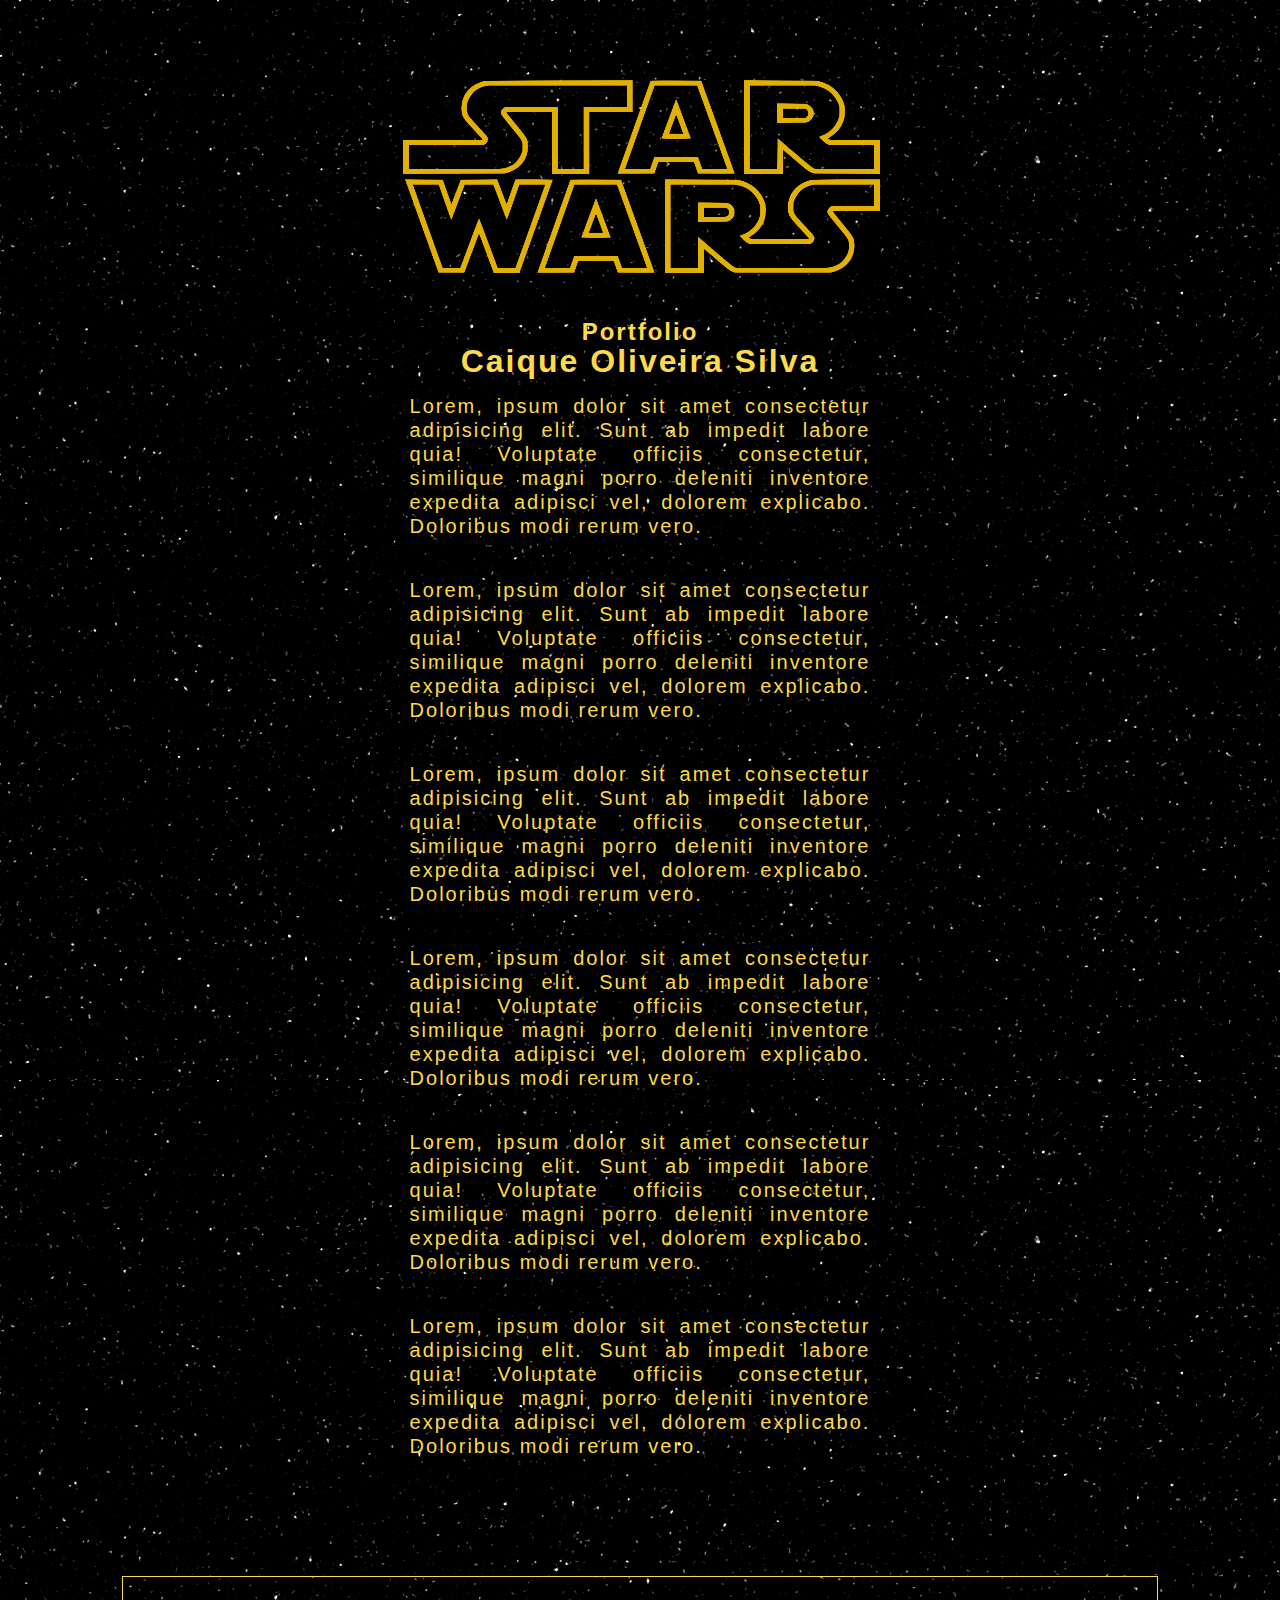
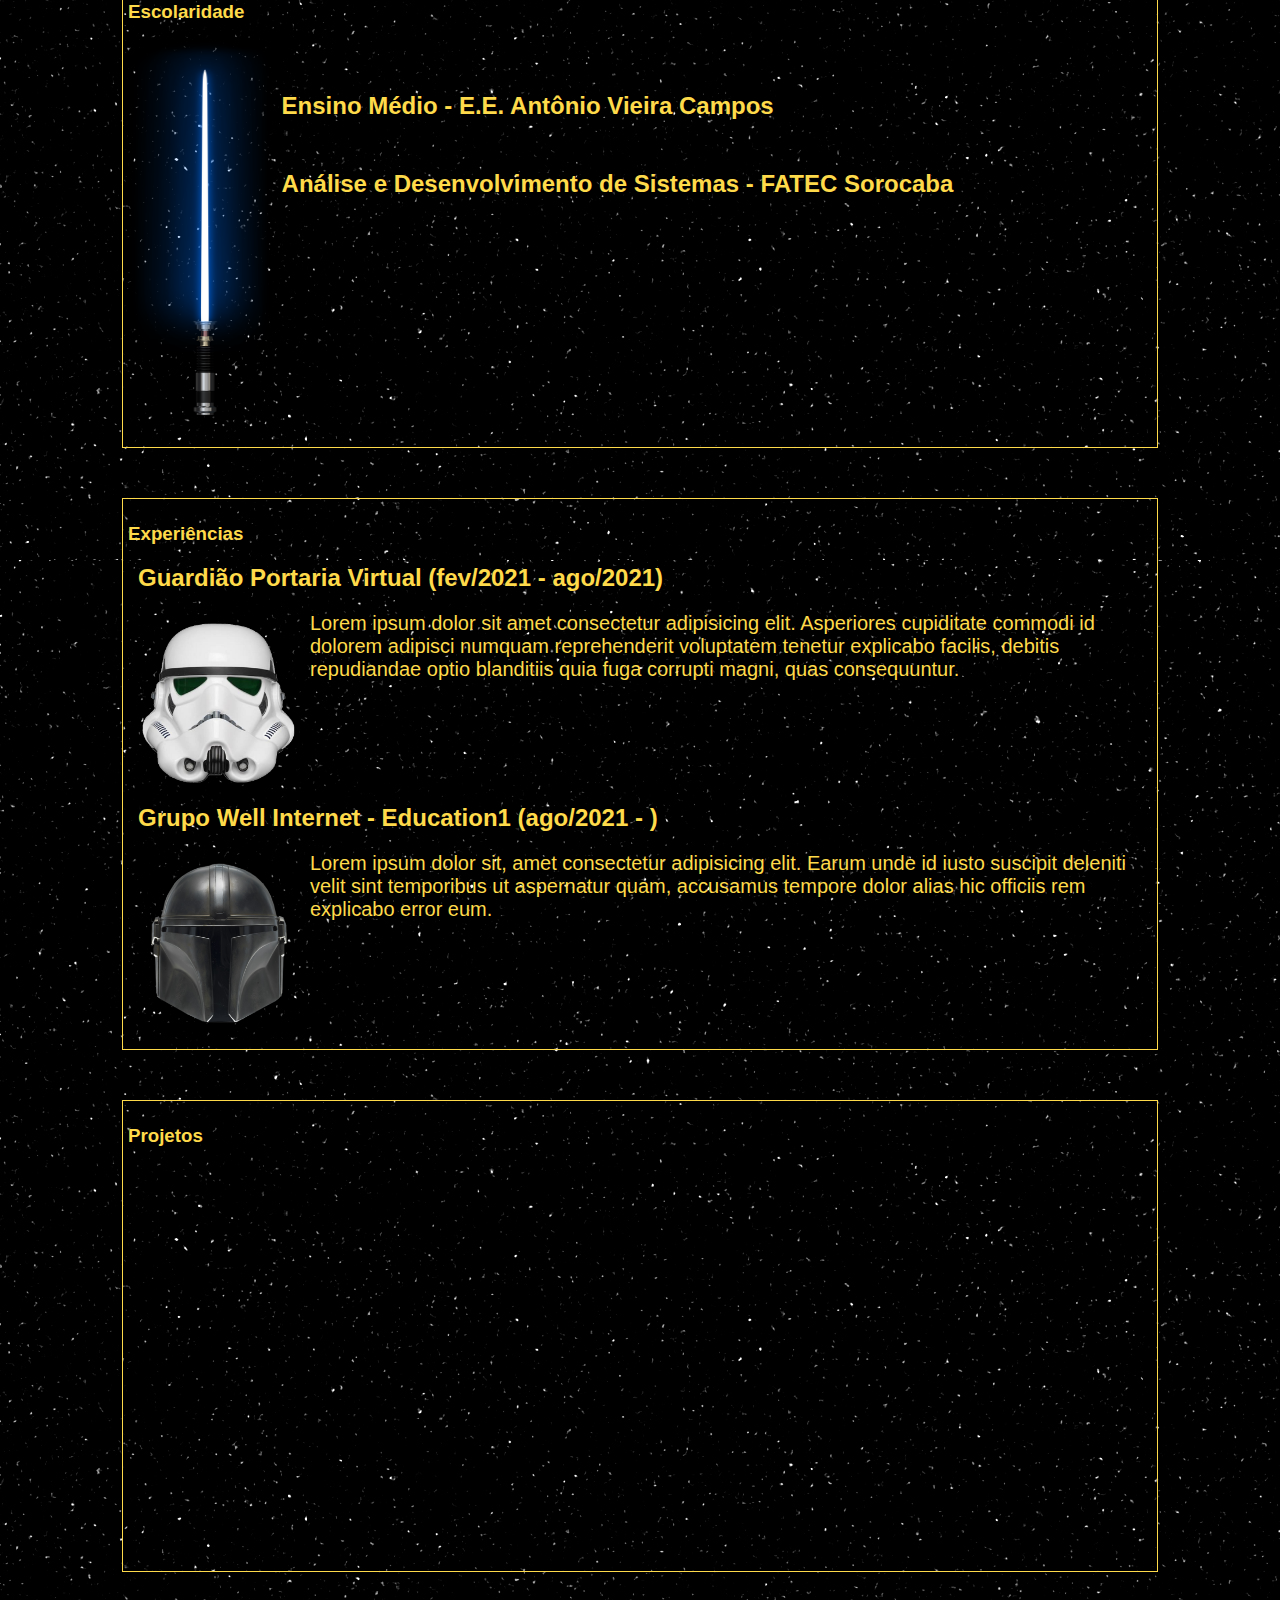
==== Portfolio/portfolio/index.html @ c722ddae "Add files via upload" ====
﻿<!DOCTYPE html>
<html lang="pt-BR">

<head>
    <meta charset="UTF-8">
    <meta name="viewport" content="width=device-width, initial-scale=1.0">
    <title>Portifolio - Caique Oliveira</title>
    <link rel="stylesheet" href="style.css">
    <script src="script.js" defer></script>
</head>

<body>

    <div class="container">
        <div class="inicio">
            <div class="logo">
                <img src="../img/Logo-StarWars.png" alt="Logo Star Wars">
            </div>

            <div class="texto">
                <div class="titulo">
                    <h2>Portfolio</h2>
                    <h1>Caique Oliveira Silva</h1>
                </div>
                <div class="sobre">
                    <p>Lorem, ipsum dolor sit amet consectetur adipisicing elit. Sunt ab impedit labore quia! Voluptate
                        officiis consectetur, similique magni porro deleniti inventore expedita adipisci vel, dolorem
                        explicabo. Doloribus modi rerum vero.</p>
                    <p>Lorem, ipsum dolor sit amet consectetur adipisicing elit. Sunt ab impedit labore quia! Voluptate
                        officiis consectetur, similique magni porro deleniti inventore expedita adipisci vel, dolorem
                        explicabo. Doloribus modi rerum vero.</p>
                    <p>Lorem, ipsum dolor sit amet consectetur adipisicing elit. Sunt ab impedit labore quia! Voluptate
                        officiis consectetur, similique magni porro deleniti inventore expedita adipisci vel, dolorem
                        explicabo. Doloribus modi rerum vero.</p>
                    <p>Lorem, ipsum dolor sit amet consectetur adipisicing elit. Sunt ab impedit labore quia! Voluptate
                        officiis consectetur, similique magni porro deleniti inventore expedita adipisci vel, dolorem
                        explicabo. Doloribus modi rerum vero.</p>
                    <p>Lorem, ipsum dolor sit amet consectetur adipisicing elit. Sunt ab impedit labore quia! Voluptate
                        officiis consectetur, similique magni porro deleniti inventore expedita adipisci vel, dolorem
                        explicabo. Doloribus modi rerum vero.</p>
                    <p>Lorem, ipsum dolor sit amet consectetur adipisicing elit. Sunt ab impedit labore quia! Voluptate
                        officiis consectetur, similique magni porro deleniti inventore expedita adipisci vel, dolorem
                        explicabo. Doloribus modi rerum vero.</p>
                </div>
            </div>

        </div>

        <div class="imagem fade">
            <img class="starDestroyer" src="../img/Star_Destroyer.png" alt="Star_Destroyer" height="100%" width="100%">
        </div>


        <section>
            <div class="sessao" id="escolaridade">
                <h3>Escolaridade</h3>
                <div class="escola">
                    <div>
                        <img src="../img/SabreDeLuz.png" alt="Sabre de Luz">
                    </div>
                    <div>
                        <ul>
                            <li>
                                <h2>Ensino Médio - E.E. Antônio Vieira Campos</h2>
                            </li>

                            <li>
                                <h2>Análise e Desenvolvimento de Sistemas - FATEC Sorocaba</h2>
                            </li>
                        </ul>
                    </div>
                </div>

            </div>

            <div class="sessao">
                <h3>Experiências</h3>
                <article>
                    <h2>Guardião Portaria Virtual (fev/2021 - ago/2021)</h2>
                    <img src='../img/stormtrooper.png' alt="Capacete stormtrooper">
                    <p>
                        Lorem ipsum dolor sit amet consectetur adipisicing elit. Asperiores cupiditate commodi id
                        dolorem adipisci numquam reprehenderit voluptatem tenetur explicabo facilis, debitis repudiandae
                        optio blanditiis quia fuga corrupti magni, quas consequuntur.
                    </p>
                    <div class="clear"></div>
                </article>

                <article>
                    <h2>Grupo Well Internet - Education1 (ago/2021 - )</h2>
                    <img src='../img/mandalorian.png' alt="Capacete mandaloriano">
                    <p>
                        Lorem ipsum dolor sit, amet consectetur adipisicing elit. Earum unde id iusto suscipit deleniti
                        velit sint temporibus ut aspernatur quam, accusamus tempore dolor alias hic officiis rem
                        explicabo error eum.
                    </p>
                    <div class="clear"></div>
                </article>
            </div>

	    <div class="sessao">
                <h3>Projetos</h3>
                <div class="projeto">
                    <div>
                        <img src='../img/tatooine.png' alt="Tatooine" onclick="abrirLp2()">
                    </div>

		    <div>
                        <img src='../img/alderaan.png' alt="alderaan" onclick="abrirPweb()">
                    </div>
                </div>
            </div>
        </section>
    </div>




</body>

</html>
---- Portfolio/portfolio/style.css ----
body{
    padding: 0;
    margin: 0;
    background-color: black;
    background-image: url("../img/stars.jpg");
    font-family: 'Pathway Gothic One', sans-serif;
    color: #feda4a;
}

.container{
    display: flex;
    justify-content: center;
    align-content: center;
    flex-direction: column;
    width: 100%;
}

.logo{
    margin-top: 50px;
    display: flex;
    justify-content: center;
}

.logo img{
    height: 250px;
    width: 500px;
}

.texto{
    letter-spacing: 2px;
    line-height: 150%;
}

.titulo h2{
    margin-bottom: 0;
}

.titulo h1{
    margin-top: 5px;
}

.titulo{
    text-align: center;
}

.sobre{
    text-align: justify;
    margin: 0 32% 0 32%;
    font-size: 20px;
}

.sobre p{
    margin-bottom: 40px;
}

.fade{
    position: relative;
    transform: translateY(150px);
    opacity: 0;
    transition: 1s all ease;
    margin-bottom: 60px;
}

.fade.ativar{
    transform: translateY(0);
    opacity: 1;
}

.escola div:first-child img{
    height: 100%;
    width: 100%;
}

#escolaridade .escola{
    display: flex;
    height: 400px;
    width: 100%;
}

.escola div:first-child{
    width: 15%;
    margin: 0 0;
}

.escola ul{
    margin: 0;
    list-style-type: none;
    padding: 0;
}

.escola li{
    margin: 50px 0 50px 0;
}

.escola div:last-child{
    width: 85%;
}

.escola div{
    height: 100%;
}

.sessao{
    min-height: 200px;
    width: 80vw;
    border: 1px #feda4a solid;
    margin: 0 auto 50px;
    padding: 5px;
}

.clear {
    clear: both;
}

article{
    margin: 0 10px 20px 10px;
}

article p{
    font-size: 20px;
}

article img {
    float: left;
    margin: 10px 10px 0 0;
    padding: 1px;
    width: 160px;
    height: 160px;
}

.projeto{
    display: flex;
    height: 400px;
}

.projeto div{
    height: 100%;
    width: 50%;
    text-align: center;
}

.projeto div img{
    height: 100%;
    opacity: 0;
}

.projeto div img:hover{
    opacity: 1;
    cursor: pointer;
}
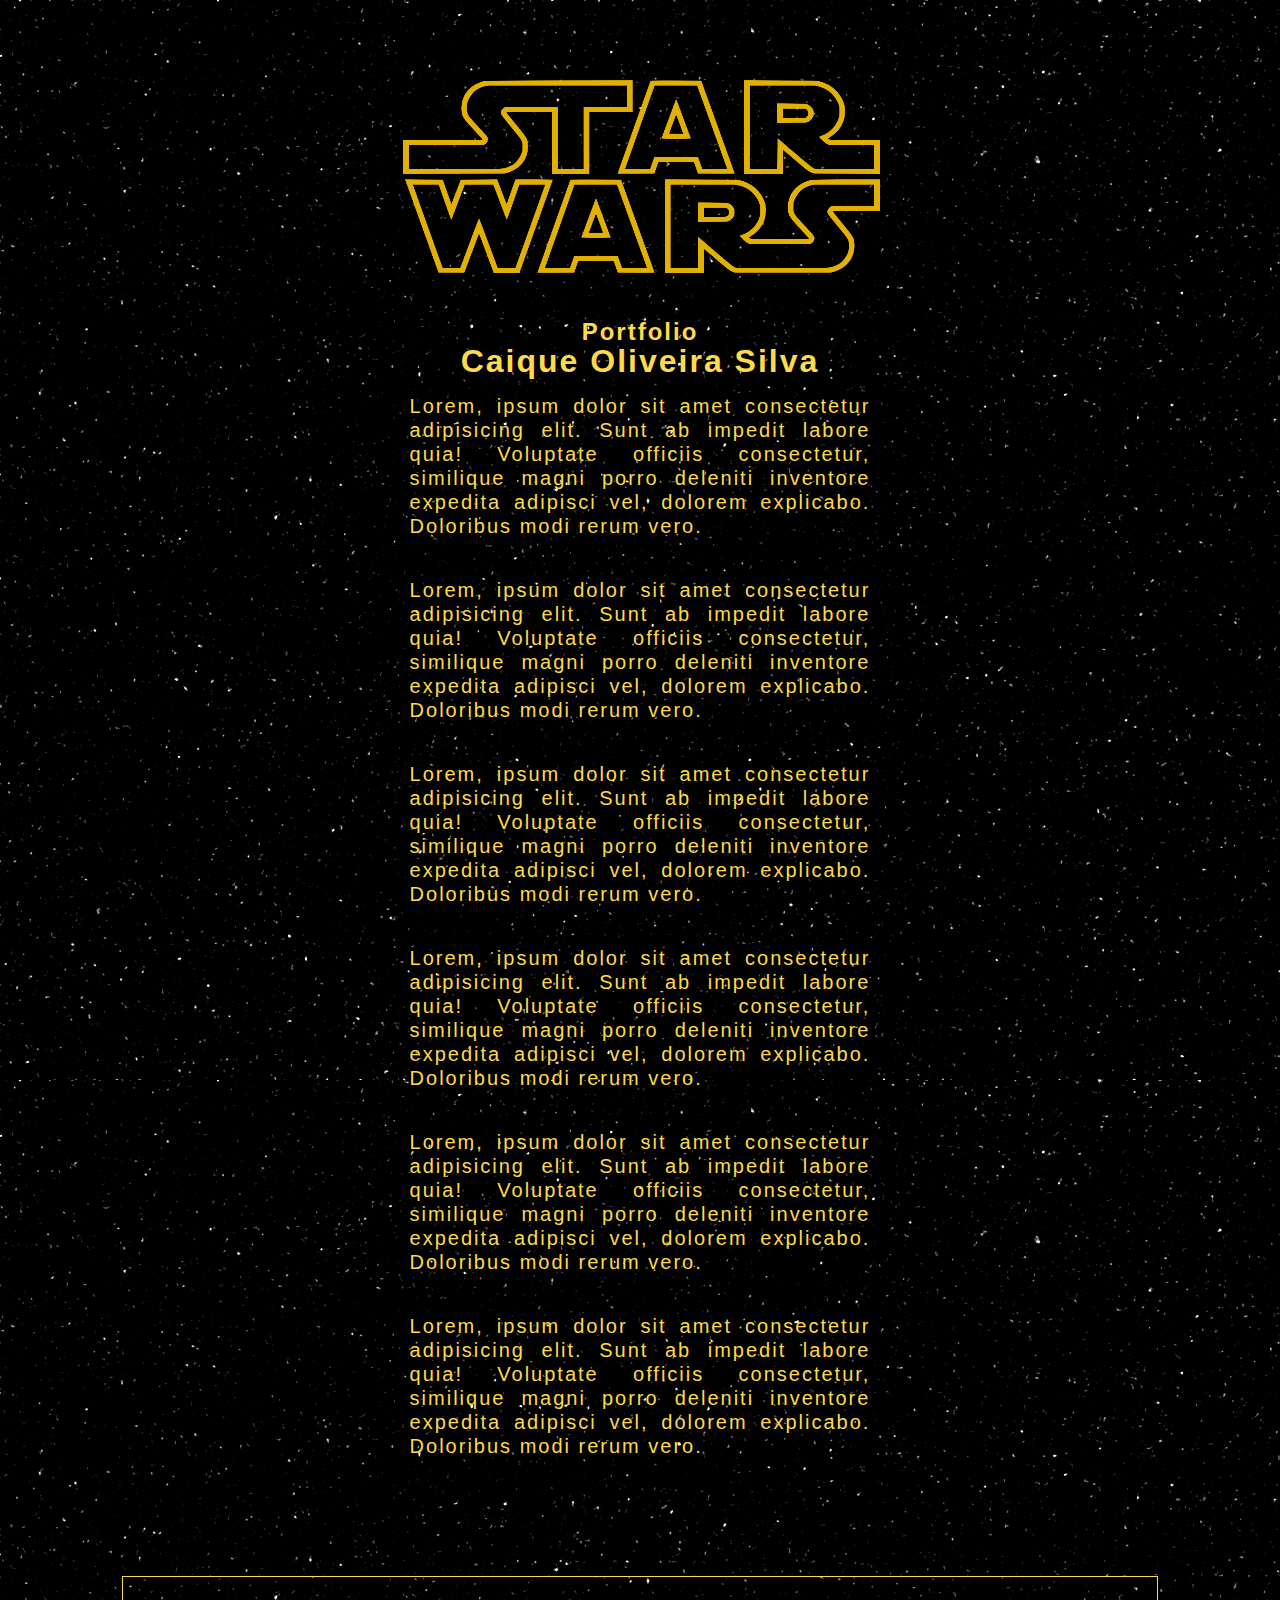
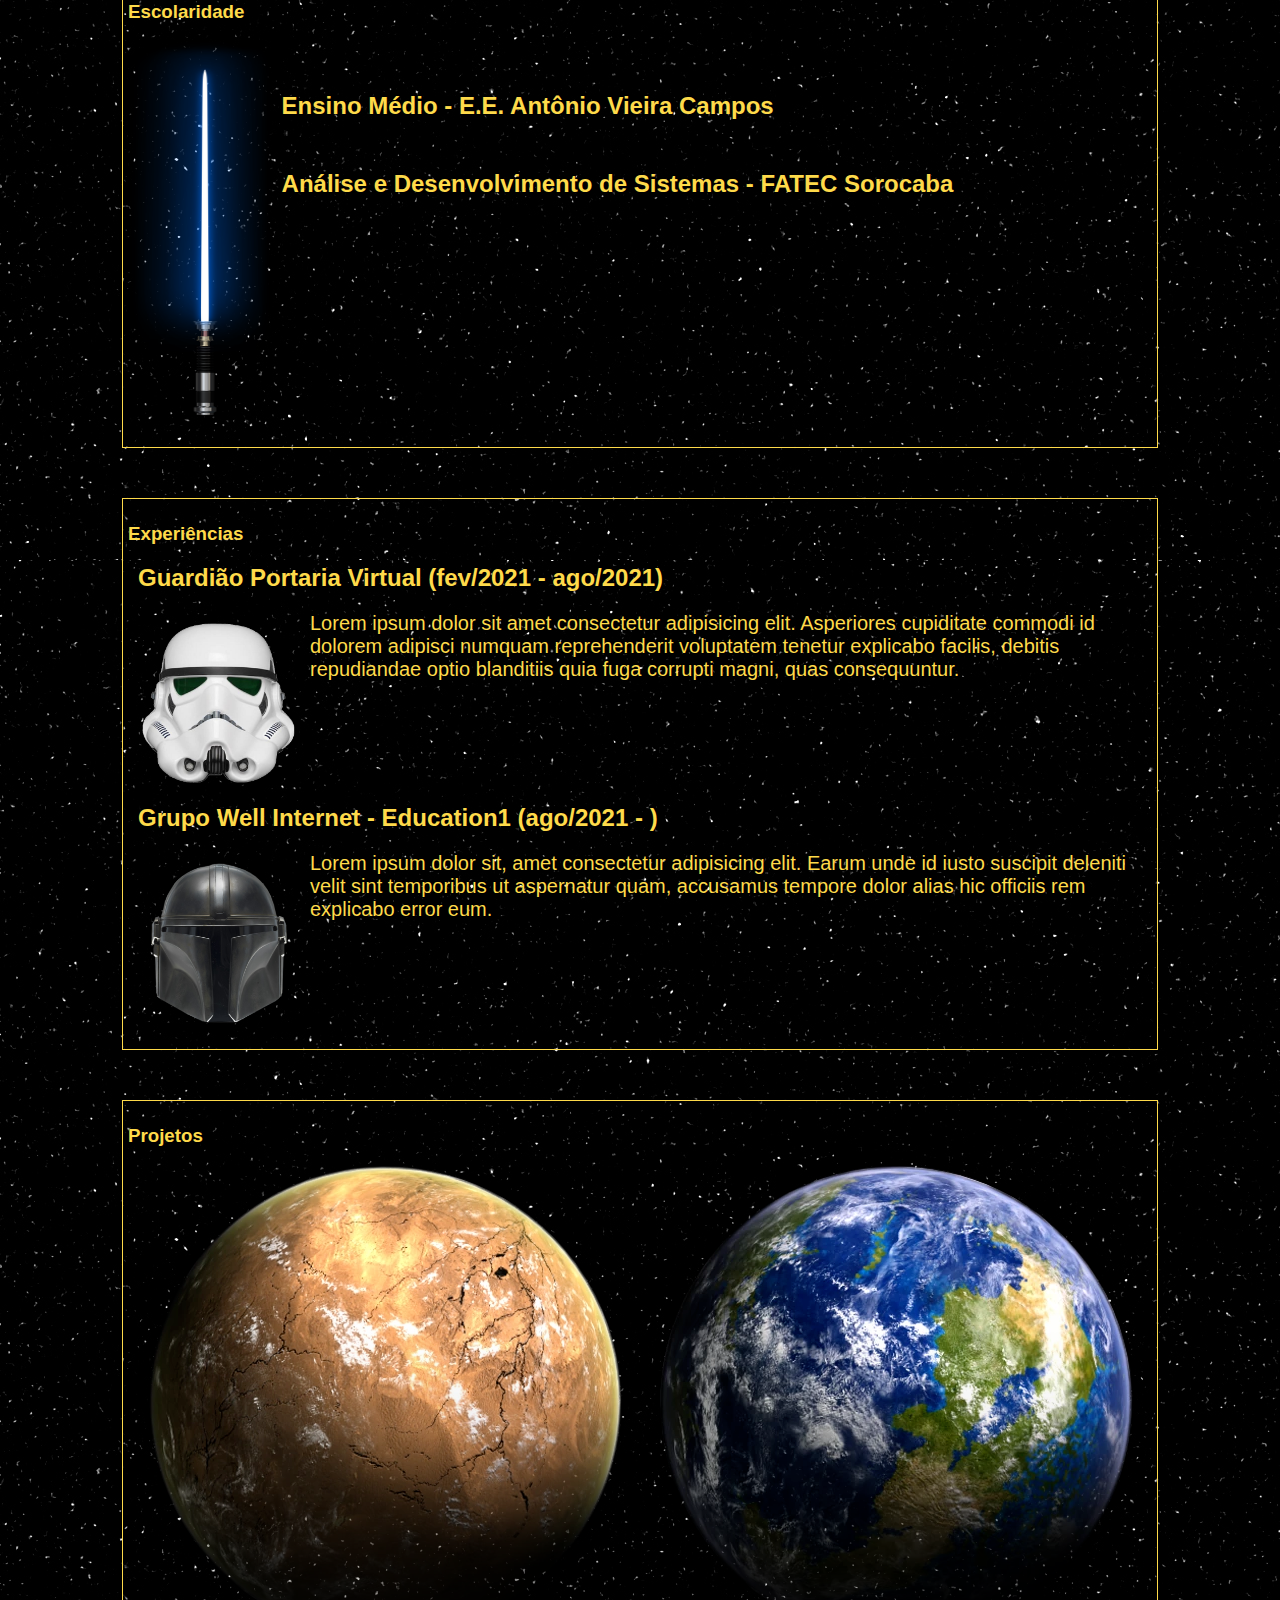
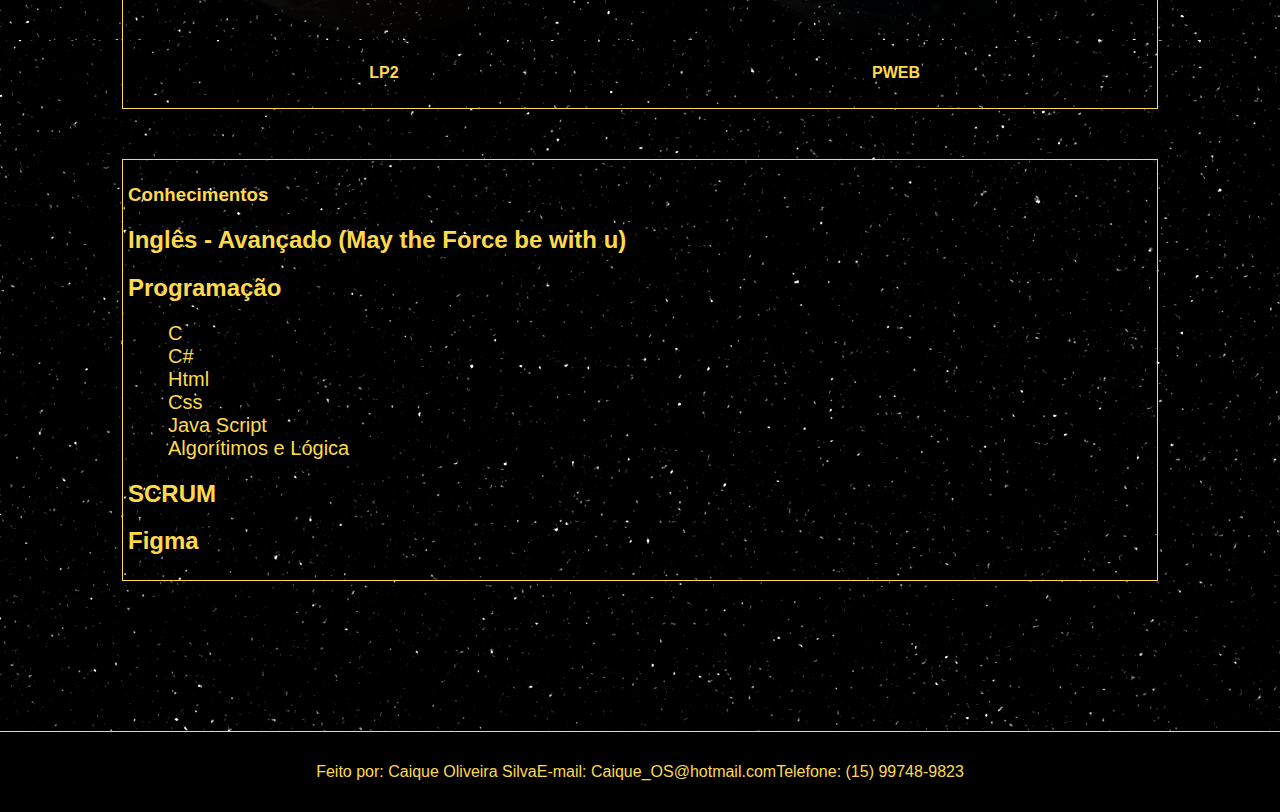
==== commit e8e821b2: "Add files via upload" ====
--- a/Portfolio/portfolio/index.html
+++ b/Portfolio/portfolio/index.html
@@ -70,7 +70,6 @@
                         </ul>
                     </div>
                 </div>
-
             </div>
 
             <div class="sessao">
@@ -98,19 +97,64 @@
                 </article>
             </div>
 
-	    <div class="sessao">
+            <div class="sessao">
                 <h3>Projetos</h3>
                 <div class="projeto">
                     <div>
-                        <img src='../img/tatooine.png' alt="Tatooine" onclick="abrirLp2()">
+                        <a href="https://github.com/CaiqueOS/LP2" target="_blank">
+                            <img src='../img/tatooine.png' alt="Tatooine">
+                            <h4>LP2</h4>
+                        </a>
+
                     </div>
 
-		    <div>
-                        <img src='../img/alderaan.png' alt="alderaan" onclick="abrirPweb()">
+                    <div>
+                        <a href="http://github.com/CaiqueOS/PWEB" target="_blank">
+                            <img src='../img/alderaan.png' alt="alderaan">
+                            <h4>PWEB</h4>
+                        </a>
+                    </div>
+                </div>
+            </div>
+
+            <div class="sessao">
+                <h3>Conhecimentos</h3>
+                <div class="conhecimentos">
+                    <div>
+                        <dl>
+                            <dt>
+                                <h2>Inglês - Avançado (May the Force be with u)</h2>
+                            </dt>
+
+                            <dt>
+                                <h2>Programação</h2>
+                                <dd>C</dd>
+                                <dd>C#</dd>
+                                <dd>Html</dd>
+                                <dd>Css</dd>
+                                <dd>Java Script</dd>
+                                <dd>Algorítimos e Lógica</dd>
+                            </dt>
+
+                            <dt><h2>SCRUM</h2></dt>
+
+                            <dt><h2>Figma</h2></dt>
+                        </ul>
                     </div>
                 </div>
             </div>
         </section>
+
+        <div id="millennium">
+            <img src="../img/millennium_falcon.png" alt="voltar ao topo" height="90px" width="75px">
+        </div>
+
+        <footer>
+            <p>Feito por: Caique Oliveira Silva</p><br>
+            <p>E-mail: Caique_OS@hotmail.com</p><br>
+            <p>Telefone: (15) 99748-9823</p><br>
+        </footer>
+
     </div>
 
 
--- a/Portfolio/portfolio/style.css
+++ b/Portfolio/portfolio/style.css
@@ -130,21 +130,55 @@
 
 .projeto{
     display: flex;
-    height: 400px;
+    flex-wrap: wrap;
+    /* height: 400px; */
 }
 
 .projeto div{
     height: 100%;
-    width: 50%;
+    min-width: 50%;
     text-align: center;
 }
 
 .projeto div img{
-    height: 100%;
-    opacity: 0;
+    height: 85%;
 }
 
 .projeto div img:hover{
-    opacity: 1;
+    transform: rotate(-120deg);
+    transition: 20s;
     cursor: pointer;
+}
+
+.projeto a{
+    text-decoration: none;
+    color: #feda4a;
+}
+
+#millennium {
+    display: flex;
+    justify-content: center;
+    align-items: center;
+    width: 100px;
+    height: 100px;
+    position: fixed;
+    bottom: 50px;
+    right: 20px;
+    cursor: pointer;
+    visibility: hidden;
+}
+
+.conhecimentos dd{
+    font-size: 20px;
+}
+
+footer{
+    display: flex;
+    align-items: center;
+    justify-content: center;
+    width: 100%;
+    height: 80px;
+    margin-top: 100px;
+    background-color: black;
+    border-top: 1px solid #feda4a;
 }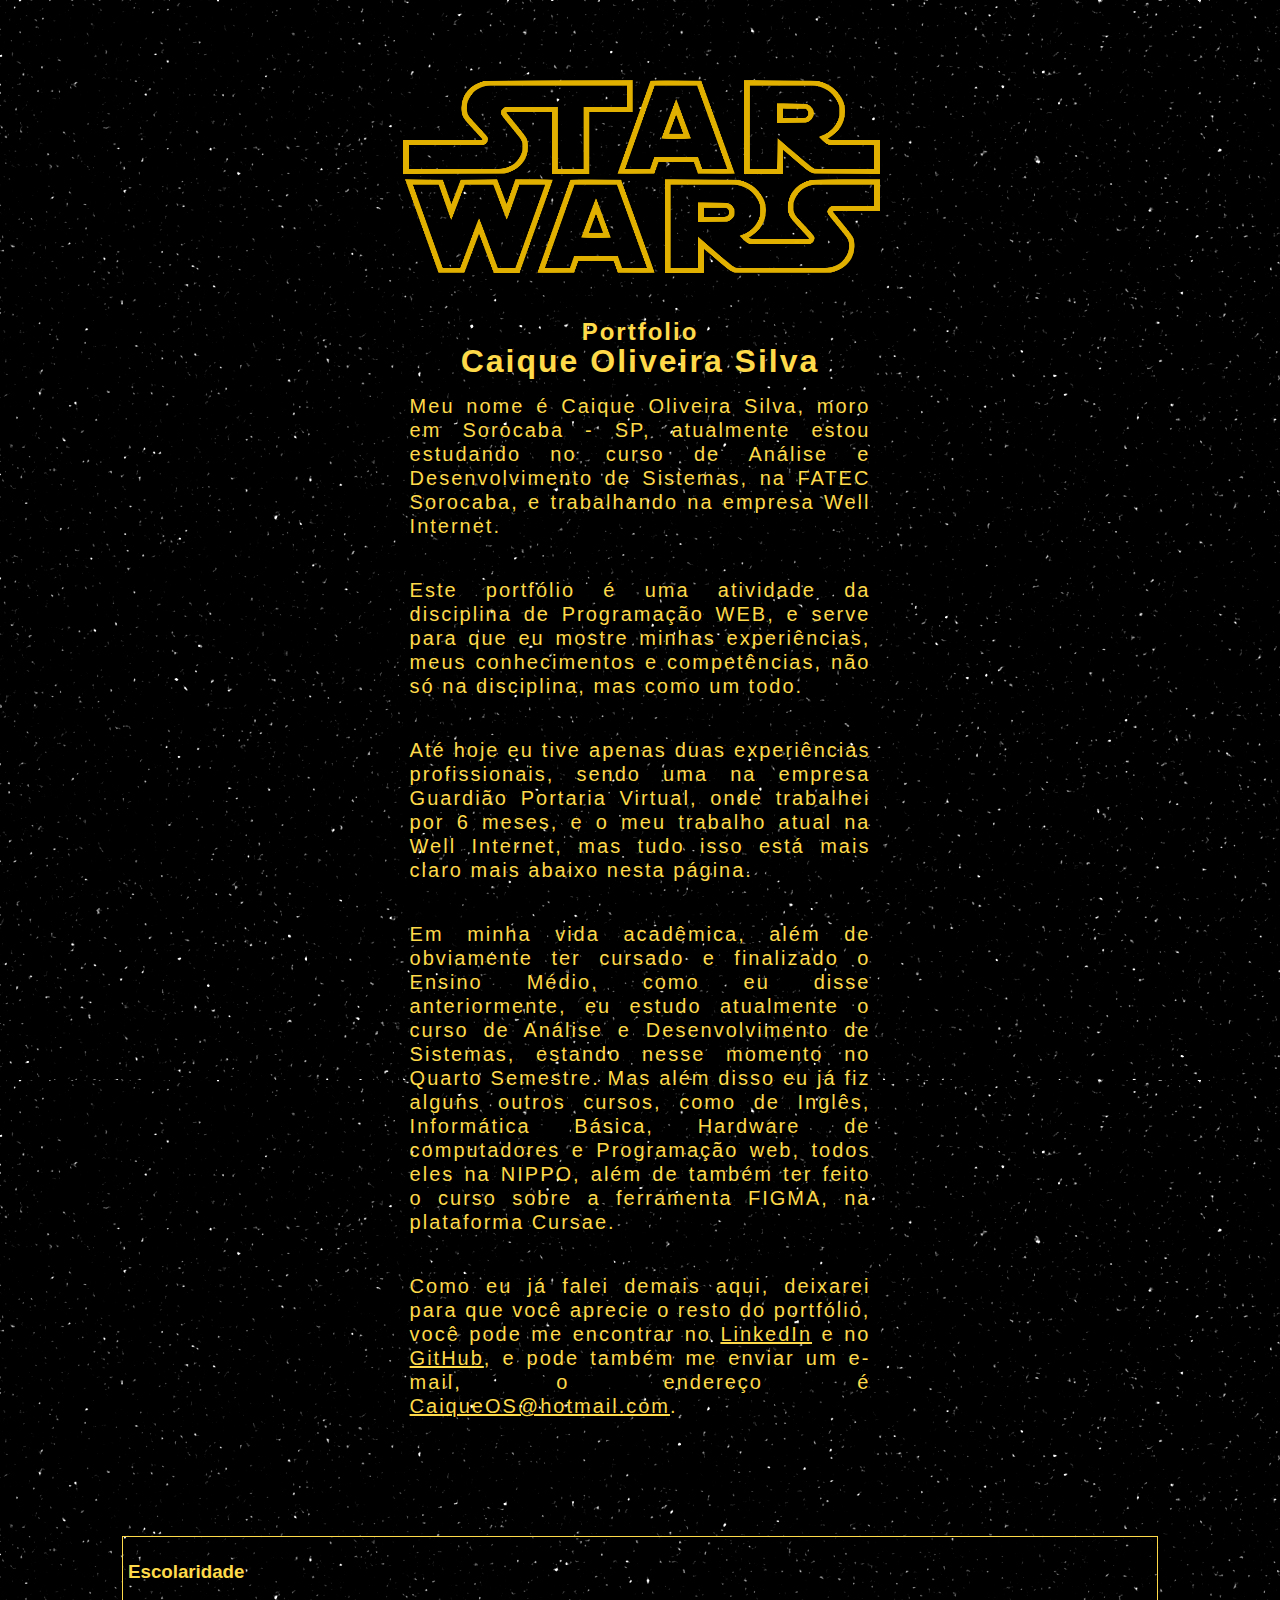
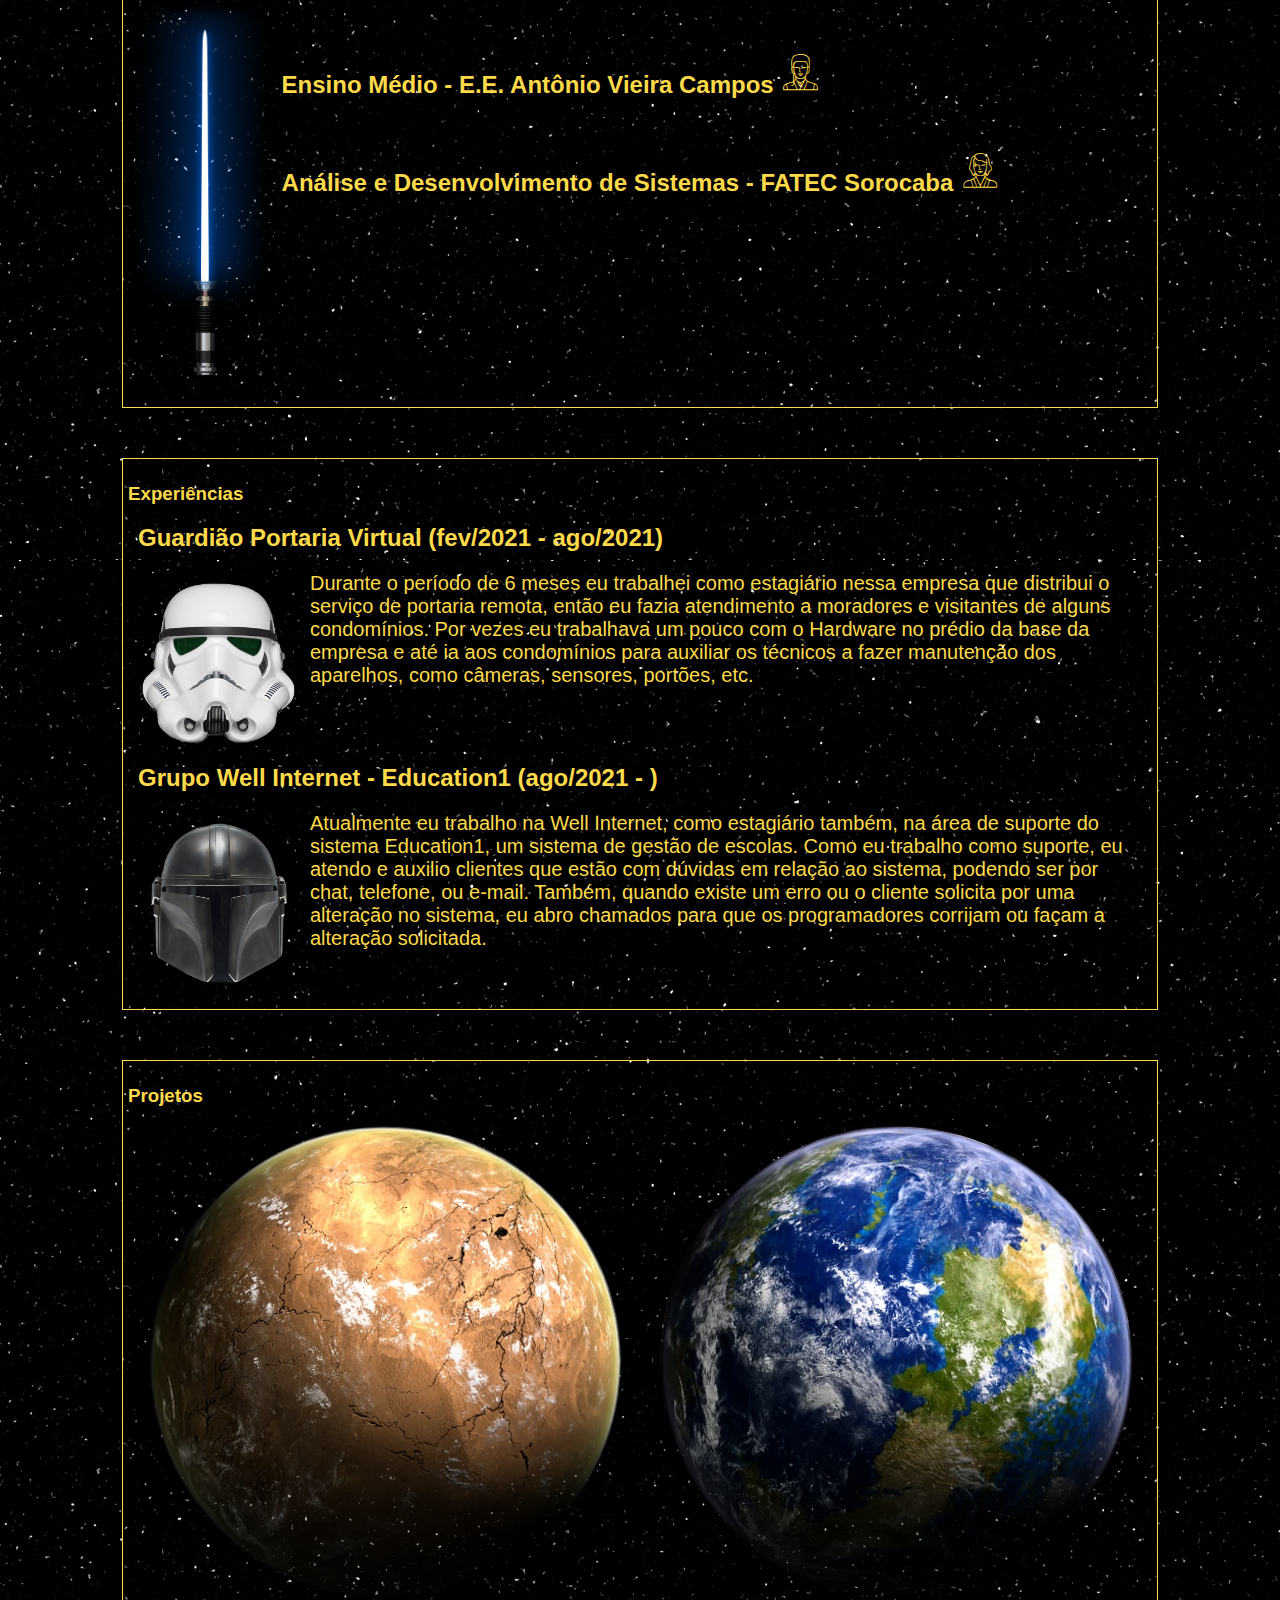
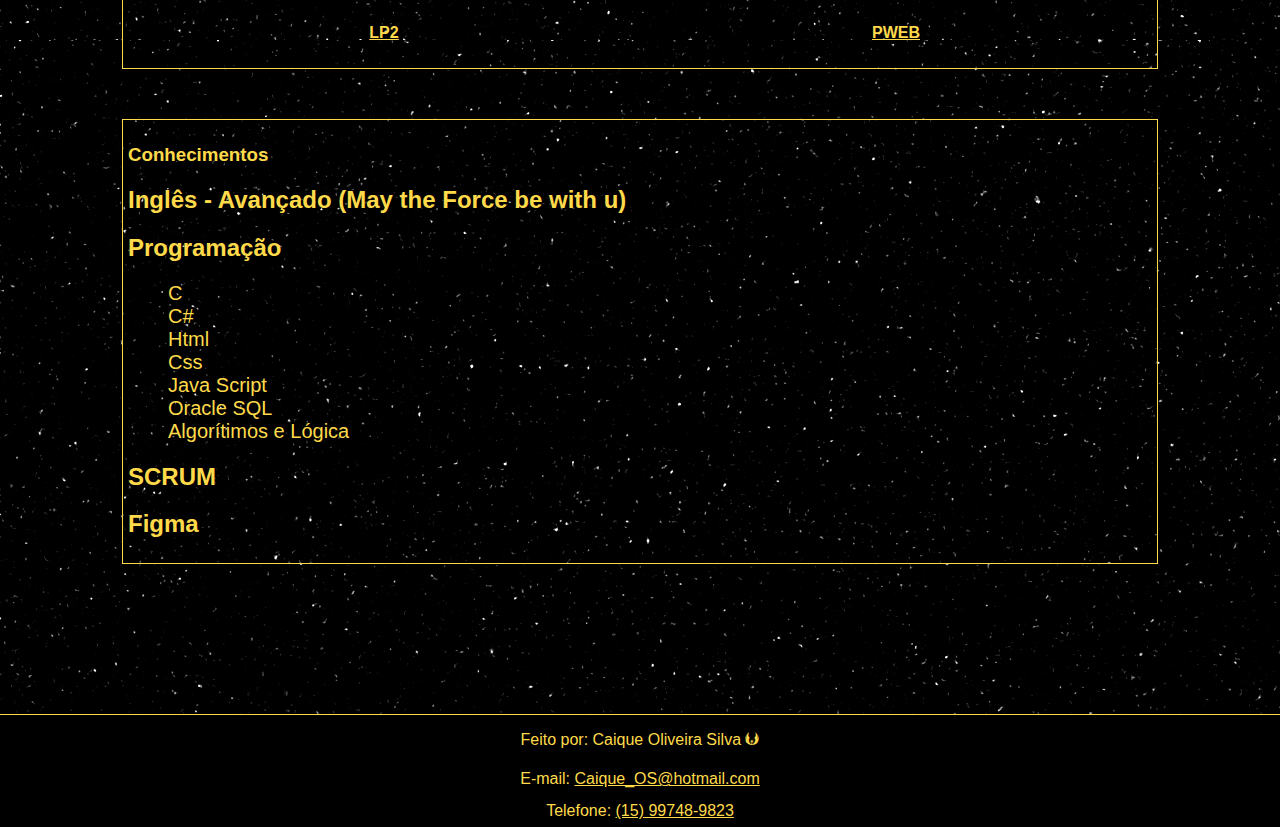
==== commit 9033b773: "Add files via upload" ====
--- a/Portfolio/portfolio/index.html
+++ b/Portfolio/portfolio/index.html
@@ -4,8 +4,9 @@
 <head>
     <meta charset="UTF-8">
     <meta name="viewport" content="width=device-width, initial-scale=1.0">
-    <title>Portifolio - Caique Oliveira</title>
+    <title>Portfolio - Caique Oliveira</title>
     <link rel="stylesheet" href="style.css">
+    <link rel="stylesheet" href="../img/starwars-glyphicons/css/starwars-glyphicons.css">
     <script src="script.js" defer></script>
 </head>
 
@@ -23,24 +24,25 @@
                     <h1>Caique Oliveira Silva</h1>
                 </div>
                 <div class="sobre">
-                    <p>Lorem, ipsum dolor sit amet consectetur adipisicing elit. Sunt ab impedit labore quia! Voluptate
-                        officiis consectetur, similique magni porro deleniti inventore expedita adipisci vel, dolorem
-                        explicabo. Doloribus modi rerum vero.</p>
-                    <p>Lorem, ipsum dolor sit amet consectetur adipisicing elit. Sunt ab impedit labore quia! Voluptate
-                        officiis consectetur, similique magni porro deleniti inventore expedita adipisci vel, dolorem
-                        explicabo. Doloribus modi rerum vero.</p>
-                    <p>Lorem, ipsum dolor sit amet consectetur adipisicing elit. Sunt ab impedit labore quia! Voluptate
-                        officiis consectetur, similique magni porro deleniti inventore expedita adipisci vel, dolorem
-                        explicabo. Doloribus modi rerum vero.</p>
-                    <p>Lorem, ipsum dolor sit amet consectetur adipisicing elit. Sunt ab impedit labore quia! Voluptate
-                        officiis consectetur, similique magni porro deleniti inventore expedita adipisci vel, dolorem
-                        explicabo. Doloribus modi rerum vero.</p>
-                    <p>Lorem, ipsum dolor sit amet consectetur adipisicing elit. Sunt ab impedit labore quia! Voluptate
-                        officiis consectetur, similique magni porro deleniti inventore expedita adipisci vel, dolorem
-                        explicabo. Doloribus modi rerum vero.</p>
-                    <p>Lorem, ipsum dolor sit amet consectetur adipisicing elit. Sunt ab impedit labore quia! Voluptate
-                        officiis consectetur, similique magni porro deleniti inventore expedita adipisci vel, dolorem
-                        explicabo. Doloribus modi rerum vero.</p>
+                    <p>Meu nome é Caique Oliveira Silva, moro em Sorocaba - SP, atualmente estou estudando no curso de
+                        Análise e Desenvolvimento de Sistemas, na FATEC Sorocaba, e trabalhando na empresa Well
+                        Internet.</p>
+                    <p>Este portfólio é uma atividade da disciplina de Programação WEB, e serve para que eu mostre
+                        minhas experiências, meus conhecimentos e competências, não só na disciplina, mas como um todo.
+                    </p>
+                    <p>Até hoje eu tive apenas duas experiências profissionais, sendo uma na empresa Guardião Portaria
+                        Virtual, onde trabalhei por 6 meses, e o meu trabalho atual na Well Internet, mas tudo isso está
+                        mais claro mais abaixo nesta página.</p>
+                    <p>Em minha vida acadêmica, além de obviamente ter cursado e finalizado o Ensino Médio, como eu
+                        disse anteriormente, eu estudo atualmente o curso de Análise e Desenvolvimento de Sistemas,
+                        estando nesse momento no Quarto Semestre. Mas além disso eu já fiz alguns outros cursos, como de
+                        Inglês, Informática Básica, Hardware de computadores e Programação web, todos eles na NIPPO,
+                        além de também ter feito o curso sobre a ferramenta FIGMA, na plataforma Cursae.</p>
+                    <p>Como eu já falei demais aqui, deixarei para que você aprecie o resto do portfólio, você pode me
+                        encontrar no <a href="http://www.linkedin.com/in/caique-oliveira-66a747203/"
+                            target="_blank">LinkedIn</a> e no
+                        <a href="https://github.com/CaiqueOS" target="_blank">GitHub</a>, e pode também me enviar um
+                        e-mail, o endereço é <a href="mailto: caiqueos@hotmail.com">CaiqueOS@hotmail.com</a>.</p>
                 </div>
             </div>
 
@@ -61,11 +63,11 @@
                     <div>
                         <ul>
                             <li>
-                                <h2>Ensino Médio - E.E. Antônio Vieira Campos</h2>
+                                <h2>Ensino Médio - E.E. Antônio Vieira Campos <i class="swg swg-anakin-young swg-2x"></i></h2>
                             </li>
 
                             <li>
-                                <h2>Análise e Desenvolvimento de Sistemas - FATEC Sorocaba</h2>
+                                <h2>Análise e Desenvolvimento de Sistemas - FATEC Sorocaba <i class="swg swg-anakin swg-2x"></i></h2>
                             </li>
                         </ul>
                     </div>
@@ -78,9 +80,11 @@
                     <h2>Guardião Portaria Virtual (fev/2021 - ago/2021)</h2>
                     <img src='../img/stormtrooper.png' alt="Capacete stormtrooper">
                     <p>
-                        Lorem ipsum dolor sit amet consectetur adipisicing elit. Asperiores cupiditate commodi id
-                        dolorem adipisci numquam reprehenderit voluptatem tenetur explicabo facilis, debitis repudiandae
-                        optio blanditiis quia fuga corrupti magni, quas consequuntur.
+                        Durante o período de 6 meses eu trabalhei como estagiário nessa empresa que distribui o serviço
+                        de portaria remota, então eu fazia atendimento a moradores e visitantes de alguns condomínios.
+                        Por vezes eu trabalhava um pouco com o Hardware no prédio da base da empresa e até ia aos
+                        condomínios para auxiliar os técnicos a fazer manutenção dos aparelhos, como câmeras, sensores,
+                        portões, etc.
                     </p>
                     <div class="clear"></div>
                 </article>
@@ -89,9 +93,11 @@
                     <h2>Grupo Well Internet - Education1 (ago/2021 - )</h2>
                     <img src='../img/mandalorian.png' alt="Capacete mandaloriano">
                     <p>
-                        Lorem ipsum dolor sit, amet consectetur adipisicing elit. Earum unde id iusto suscipit deleniti
-                        velit sint temporibus ut aspernatur quam, accusamus tempore dolor alias hic officiis rem
-                        explicabo error eum.
+                        Atualmente eu trabalho na Well Internet, como estagiário também, na área de suporte do sistema
+                        Education1, um sistema de gestão de escolas. Como eu trabalho como suporte, eu atendo e auxilio
+                        clientes que estão com dúvidas em relação ao sistema, podendo ser por chat, telefone, ou e-mail.
+                        Também, quando existe um erro ou o cliente solicita por uma alteração no sistema, eu abro
+                        chamados para que os programadores corrijam ou façam a alteração solicitada.
                     </p>
                     <div class="clear"></div>
                 </article>
@@ -128,18 +134,23 @@
 
                             <dt>
                                 <h2>Programação</h2>
-                                <dd>C</dd>
-                                <dd>C#</dd>
-                                <dd>Html</dd>
-                                <dd>Css</dd>
-                                <dd>Java Script</dd>
-                                <dd>Algorítimos e Lógica</dd>
+                            <dd>C</dd>
+                            <dd>C#</dd>
+                            <dd>Html</dd>
+                            <dd>Css</dd>
+                            <dd>Java Script</dd>
+                            <dd>Oracle SQL</dd>
+                            <dd>Algorítimos e Lógica</dd>
                             </dt>
 
-                            <dt><h2>SCRUM</h2></dt>
+                            <dt>
+                                <h2>SCRUM</h2>
+                            </dt>
 
-                            <dt><h2>Figma</h2></dt>
-                        </ul>
+                            <dt>
+                                <h2>Figma</h2>
+                            </dt>
+                            </ul>
                     </div>
                 </div>
             </div>
@@ -150,9 +161,9 @@
         </div>
 
         <footer>
-            <p>Feito por: Caique Oliveira Silva</p><br>
-            <p>E-mail: Caique_OS@hotmail.com</p><br>
-            <p>Telefone: (15) 99748-9823</p><br>
+            <p>Feito por: Caique Oliveira Silva <i class="swg swg-jediorder swg-1x"></i></p>
+            <p>E-mail: <a href="mailto: caiqueos@hotmail.com">Caique_OS@hotmail.com</a></p>
+            <p>Telefone: <a href="https://contate.me/caiquinhoDev">(15) 99748-9823</a> </p>
         </footer>
 
     </div>
--- a/Portfolio/portfolio/style.css
+++ b/Portfolio/portfolio/style.css
@@ -13,6 +13,10 @@
     align-content: center;
     flex-direction: column;
     width: 100%;
+}
+
+a{
+    color: #feda4a;
 }
 
 .logo{
@@ -150,11 +154,6 @@
     cursor: pointer;
 }
 
-.projeto a{
-    text-decoration: none;
-    color: #feda4a;
-}
-
 #millennium {
     display: flex;
     justify-content: center;
@@ -176,8 +175,10 @@
     display: flex;
     align-items: center;
     justify-content: center;
+    flex-direction: column;
+    line-height: 0.1%;
     width: 100%;
-    height: 80px;
+    min-height: 80px;
     margin-top: 100px;
     background-color: black;
     border-top: 1px solid #feda4a;
--- a/Portfolio/img/starwars-glyphicons/css/starwars-glyphicons.css
+++ b/Portfolio/img/starwars-glyphicons/css/starwars-glyphicons.css
@@ -0,0 +1,686 @@
+/*!
+ *  Star Wars GlyphIcons 1.4 by @maxtusken - http://starwarsglyphicons.com - @starwarsglyphicons
+ *  License - http://starwarsglyphicons.com/license (Font: SIL OFL 1.1, CSS: MIT License)
+ */
+/* FONT PATH
+ * -------------------------- */
+@font-face {
+  font-family: 'StarWarsGlyphicons';
+  1src: url('../fonts/fontawesome-webfont.eot?v=4.7.0');
+  1src: url('../fonts/fontawesome-webfont.eot?#iefix&v=4.7.0') format('embedded-opentype'), url('../fonts/fontawesome-webfont.woff2?v=4.7.0') format('woff2'), url('../fonts/fontawesome-webfont.woff?v=4.7.0') format('woff'), url('../fonts/fontawesome-webfont.ttf?v=4.7.0') format('truetype'), url('../fonts/fontawesome-webfont.svg?v=4.7.0#fontawesomeregular') format('svg');
+  src: url('../fonts/starwars-glyphicons-webfont.ttf') format('truetype');
+  font-weight: normal;
+  font-style: normal;
+}
+.swg {
+  display: inline-block;
+  font: normal normal normal 14px/1 StarWarsGlyphicons;
+  font-size: inherit;
+  text-rendering: auto;
+  -webkit-font-smoothing: antialiased;
+  -moz-osx-font-smoothing: grayscale;
+}
+/* makes the font 33% larger relative to the icon container */
+.swg-lg {
+  font-size: 1.33333333em;
+  line-height: 0.75em;
+  vertical-align: -15%;
+}
+.swg-2x {
+  font-size: 2em;
+}
+.swg-3x {
+  font-size: 3em;
+}
+.swg-4x {
+  font-size: 4em;
+}
+.swg-5x {
+  font-size: 5em;
+}
+.swg-6x {
+  font-size: 6em;
+}
+.swg-fw {
+  width: 1.28571429em;
+  text-align: center;
+}
+.swg-ul {
+  padding-left: 0;
+  margin-left: 2.14285714em;
+  list-style-type: none;
+}
+.swg-ul > li {
+  position: relative;
+}
+.swg-li {
+  position: absolute;
+  left: -2.14285714em;
+  width: 2.14285714em;
+  top: 0.14285714em;
+  text-align: center;
+}
+.swg-li.swg-lg {
+  left: -1.85714286em;
+}
+.swg-border {
+  padding: .2em .25em .15em;
+  border: solid 0.08em #eeeeee;
+  border-radius: .1em;
+}
+.swg-pull-left {
+  float: left;
+}
+.swg-pull-right {
+  float: right;
+}
+.fa.swg-pull-left {
+  margin-right: .3em;
+}
+.fa.swg-pull-right {
+  margin-left: .3em;
+}
+/* Deprecated as of 4.4.0 */
+.pull-right {
+  float: right;
+}
+.pull-left {
+  float: left;
+}
+.fa.pull-left {
+  margin-right: .3em;
+}
+.fa.pull-right {
+  margin-left: .3em;
+}
+.swg-spin {
+  -webkit-animation: fa-spin 2s infinite linear;
+  animation: fa-spin 2s infinite linear;
+}
+.swg-pulse {
+  -webkit-animation: fa-spin 1s infinite steps(8);
+  animation: fa-spin 1s infinite steps(8);
+}
+@-webkit-keyframes fa-spin {
+  0% {
+    -webkit-transform: rotate(0deg);
+    transform: rotate(0deg);
+  }
+  100% {
+    -webkit-transform: rotate(359deg);
+    transform: rotate(359deg);
+  }
+}
+@keyframes fa-spin {
+  0% {
+    -webkit-transform: rotate(0deg);
+    transform: rotate(0deg);
+  }
+  100% {
+    -webkit-transform: rotate(359deg);
+    transform: rotate(359deg);
+  }
+}
+.swg-rotate-90 {
+  -ms-filter: "progid:DXImageTransform.Microsoft.BasicImage(rotation=1)";
+  -webkit-transform: rotate(90deg);
+  -ms-transform: rotate(90deg);
+  transform: rotate(90deg);
+}
+.swg-rotate-180 {
+  -ms-filter: "progid:DXImageTransform.Microsoft.BasicImage(rotation=2)";
+  -webkit-transform: rotate(180deg);
+  -ms-transform: rotate(180deg);
+  transform: rotate(180deg);
+}
+.swg-rotate-270 {
+  -ms-filter: "progid:DXImageTransform.Microsoft.BasicImage(rotation=3)";
+  -webkit-transform: rotate(270deg);
+  -ms-transform: rotate(270deg);
+  transform: rotate(270deg);
+}
+.swg-flip-horizontal {
+  -ms-filter: "progid:DXImageTransform.Microsoft.BasicImage(rotation=0, mirror=1)";
+  -webkit-transform: scale(-1, 1);
+  -ms-transform: scale(-1, 1);
+  transform: scale(-1, 1);
+}
+.swg-flip-vertical {
+  -ms-filter: "progid:DXImageTransform.Microsoft.BasicImage(rotation=2, mirror=1)";
+  -webkit-transform: scale(1, -1);
+  -ms-transform: scale(1, -1);
+  transform: scale(1, -1);
+}
+:root .swg-rotate-90,
+:root .swg-rotate-180,
+:root .swg-rotate-270,
+:root .swg-flip-horizontal,
+:root .swg-flip-vertical {
+  filter: none;
+}
+.swg-stack {
+  position: relative;
+  display: inline-block;
+  width: 2em;
+  height: 2em;
+  line-height: 2em;
+  vertical-align: middle;
+}
+.swg-stack-1x,
+.swg-stack-2x {
+  position: absolute;
+  left: 0;
+  width: 100%;
+  text-align: center;
+}
+.swg-stack-1x {
+  line-height: inherit;
+}
+.swg-stack-2x {
+  font-size: 2em;
+}
+.swg-inverse {
+  color: #ffffff;
+}
+/* Star Wars GlyphIcons uses the Unicode Private Use Area (PUA) to ensure screen
+   readers do not read off random characters that represent icons */
+.swg-starwars:before {
+  content: "\f000";
+}
+.swg-sw-alt:before {
+  content: "\f001";
+}
+.swg-sw-alt-2:before {
+  content: "\f002";
+}
+.swg-title4:before {
+  content: "\f003";
+}
+.swg-title5:before {
+  content: "\f004";
+}
+.swg-title6:before {
+  content: "\f005";
+}
+
+.swg-reball:before {
+  content: "\f006";
+}
+.swg-newrep:before {
+  content: "\f007";
+}
+.swg-galemp:before {
+  content: "\f008";
+}
+.swg-mandalorcrest:before {
+  content: "\f009";
+}
+.swg-mandalorian:before {
+  content: "\f00A";
+}
+.swg-blacksun:before {
+  content: "\f00B";
+}
+.swg-sith:before {
+  content: "\f00C";
+}
+.swg-galsenate:before {
+  content: "\f00D";
+}
+.swg-newjediorder:before {
+  content: "\f00E";
+}
+.swg-separ:before {
+  content: "\f00F";
+}
+.swg-jediorder:before {
+  content: "\f010";
+}
+.swg-galrep:before {
+  content: "\f011";
+}
+.swg-sithemp:before {
+  content: "\f012";
+}
+.swg-kirkanos:before {
+  content: "\f013";
+}
+.swg-credits:before {
+  content: "\f014";
+}
+.swg-ep1:before {
+  content: "\f015";
+}
+.swg-ep2:before {
+  content: "\f016";
+}
+.swg-ep3:before {
+  content: "\f017";
+}
+.swg-ep4:before {
+  content: "\f018";
+}
+.swg-ep5:before {
+  content: "\f019";
+}
+.swg-ep6:before {
+  content: "\f01A";
+}
+
+.swg-deathstar:before {
+  content: "\f01B";
+}
+.swg-deathstar-3:before {
+  content: "\f01C";
+}
+.swg-deathstar-4:before {
+  content: "\f01D";
+}
+.swg-r2d2:before {
+  content: "\f01E";
+}
+.swg-darthvader-3:before {
+  content: "\f01F";
+}
+.swg-yoda-2:before {
+  content: "\f020";
+}
+.swg-darthvader:before {
+  content: "\f021";
+}
+
+.swg-stormtrooper:before {
+  content: "\f022";
+}
+.swg-c3po:before {
+  content: "\f023";
+}
+.swg-yoda:before {
+  content: "\f024";
+}
+.swg-bobbafett:before {
+  content: "\f025";
+}
+.swg-saberjedi:before {
+  content: "\f026";
+}
+.swg-sabersith:before {
+  content: "\f027";
+}
+.swg-atat:before {
+  content: "\f028";
+}
+.swg-xwing:before {
+  content: "\f029";
+}
+.swg-wookie:before {
+  content: "\f02A";
+}
+.swg-akbar:before {
+  content: "\f02B";
+}
+.swg-falcon:before {
+  content: "\f02C";
+}
+.swg-leia:before {
+  content: "\f02D";
+}
+.swg-tie:before {
+  content: "\f02E";
+}
+.swg-lightsabers:before {
+  content: "\f02F";
+}
+.swg-kylo:before {
+  content: "\f030";
+}
+.swg-bb8:before {
+  content: "\f031";
+}
+.swg-trooper-ep7:before {
+  content: "\f032";
+}
+.swg-phasma:before {
+  content: "\f033";
+}
+.swg-trooper-o:before {
+  content: "\f034";
+}
+.swg-darthvader-o:before {
+  content: "\f035";
+}
+.swg-deathstar-o:before {
+  content: "\f036";
+}
+.swg-falcon-o:before {
+  content: "\f037";
+}
+.swg-r2d2-o:before {
+  content: "\f038";
+}
+.swg-tfdroid-o:before {
+  content: "\f039";
+}
+.swg-c3po-o:before {
+  content: "\f03A";
+}
+.swg-bobbafett-o:before {
+  content: "\f03B";
+}
+.swg-rogueone-title:before {
+  content: "\f03C";
+}
+.swg-rogueone-sybm:before {
+  content: "\f03D";
+}
+.swg-rogueone-2:before {
+  content: "\f03E";
+}
+.swg-k2s0:before {
+  content: "\f03F";
+}
+.swg-jynerso:before {
+  content: "\f040";
+}
+.swg-cassianandor:before {
+  content: "\f041";
+}
+.swg-mazkanata:before {
+  content: "\f042";
+}
+.swg-deathtrooper:before {
+  content: "\f043";
+}
+.swg-sawgerrera:before {
+  content: "\f044";
+}
+
+.swg-tie-2:before {
+  content: "\f045";
+}
+.swg-xwing-2:before {
+  content: "\f046";
+}
+.swg-falcon-2:before {
+  content: "\f047";
+}
+.swg-bobbafett-2:before {
+  content: "\f048";
+}
+.swg-darthvader-2:before {
+  content: "\f049";
+}
+.swg-bb8-2:before {
+  content: "\f04A";
+}
+
+.swg-cantina:before {
+  content: "\f04B";
+}
+.swg-carbonite:before {
+  content: "\f04C";
+}
+.swg-hologram:before {
+  content: "\f04D";
+}
+.swg-deathstar-2:before {
+  content: "\f04E";
+}
+.swg-combatdrone:before {
+  content: "\f04F";
+}
+.swg-falcon-3:before {
+  content: "\f050";
+}
+.swg-landspeeder:before {
+  content: "\f051";
+}
+.swg-speederbike:before {
+  content: "\f052";
+}
+.swg-stardestroyer:before {
+  content: "\f053";
+}
+.swg-xwing-3:before {
+  content: "\f054";
+}
+.swg-tie-3:before {
+  content: "\f055";
+}
+.swg-ywing:before {
+  content: "\f056";
+}
+.swg-jedistarfight:before {
+  content: "\f057";
+}
+.swg-sandcrawler:before {
+  content: "\f058";
+}
+.swg-atat-2:before {
+  content: "\f059";
+}
+.swg-atst:before {
+  content: "\f05A";
+}
+.swg-hanblaster:before {
+  content: "\f05B";
+}
+.swg-blasterrifle:before {
+  content: "\f05C";
+}
+.swg-lightsabers-2:before {
+  content: "\f05D";
+}
+.swg-lukelightsaber:before {
+  content: "\f05E";
+}
+.swg-kylolightsaber:before {
+  content: "\f05F";
+}
+.swg-darthvader-4:before {
+  content: "\f060";
+}
+.swg-anakin:before {
+  content: "\f061";
+}
+.swg-anakin-young:before {
+  content: "\f062";
+}
+.swg-anakin-kid:before {
+  content: "\f063";
+}
+.swg-hansolo:before {
+  content: "\f064";
+}
+.swg-leia-2:before {
+  content: "\f065";
+}
+.swg-lukeskywalker:before {
+  content: "\f066";
+}
+.swg-c3po-2:before {
+  content: "\f067";
+}
+.swg-r2d2-2:before {
+  content: "\f068";
+}
+.swg-bb8-3:before {
+  content: "\f069";
+}
+.swg-padme:before {
+  content: "\f06A";
+}
+.swg-yoda-3:before {
+  content: "\f06B";
+}
+.swg-chewbacca:before {
+  content: "\f06C";
+}
+.swg-emperor:before {
+  content: "\f06D";
+}
+.swg-dooku:before {
+  content: "\f06E";
+}
+.swg-darthmaul:before {
+  content: "\f06F";
+}
+.swg-stormtrooper-2:before {
+  content: "\f070";
+}
+.swg-snowtrooper:before {
+  content: "\f071";
+}
+.swg-clonetrooper:before {
+  content: "\f072";
+}
+.swg-bobafett:before {
+  content: "\f073";
+}
+.swg-jabba:before {
+  content: "\f074";
+}
+.swg-jabba:before {
+  content: "\f074";
+}
+.swg-imperialguard:before {
+  content: "\f075";
+}
+.swg-quigonjinn:before {
+  content: "\f076";
+}
+.swg-obiwankenobi:before {
+  content: "\f077";
+}
+.swg-macewindu:before {
+  content: "\f078";
+}
+.swg-starwarsrebels:before {
+  content: "\f079";
+}
+.swg-clonewars:before {
+  content: "\f07A";
+}
+.swg-swtrilogy:before {
+  content: "\f07B";
+}
+.swg-100clones:before {
+  content: "\f07C";
+}
+.swg-lastjedi:before {
+  content: "\f07D";
+}
+.swg-lastjedi-2:before {
+  content: "\f07E";
+}
+.swg-40starwars:before {
+  content: "\f07F";
+}
+.swg-darthvader-5:before {
+  content: "\f080";
+}
+.swg-stormtrooper-3:before {
+  content: "\f081";
+}
+.swg-clonetrooper-2:before {
+  content: "\f082";
+}
+.swg-bobafett-2:before {
+  content: "\f083";
+}
+.swg-kylo-2:before {
+  content: "\f084";
+}
+.swg-wookie-2:before {
+  content: "\f085";
+}
+.swg-r2d2-3:before {
+  content: "\f086";
+}
+.swg-c3po-3:before {
+  content: "\f087";
+}
+.swg-bb8-4:before {
+  content: "\f088";
+}
+.swg-xwingpilot:before {
+  content: "\f089";
+}
+.swg-firstorder:before {
+  content: "\f08A";
+}
+.swg-phoenix:before {
+  content: "\f08B";
+}
+.swg-porg-1:before {
+  content: "\f08C";
+}
+.swg-porg-2:before {
+  content: "\f08D";
+}
+.swg-porg-3:before {
+  content: "\f08E";
+}
+.swg-porg-4:before {
+  content: "\f08F";
+}
+.swg-porg-5:before {
+  content: "\f090";
+}
+.swg-porg-6:before {
+  content: "\f091";
+}
+.swg-porg-7:before {
+  content: "\f092";
+}
+.swg-porg-8:before {
+  content: "\f093";
+}
+.swg-porg-9:before {
+  content: "\f094";
+}
+.swg-porg-10:before {
+  content: "\f095";
+}
+.swg-decals-1:before {
+  content: "\f096";
+}
+.swg-decals-2:before {
+  content: "\f097";
+}
+.swg-decals-3:before {
+  content: "\f098";
+}
+.swg-decals-4:before {
+  content: "\f099";
+}
+.swg-decals-5:before {
+  content: "\f09A";
+}
+.swg-holocron-1:before {
+  content: "\f09B";
+}
+.swg-holocron-2:before {
+  content: "\f09C";
+}
+
+
+.sr-only {
+  position: absolute;
+  width: 1px;
+  height: 1px;
+  padding: 0;
+  margin: -1px;
+  overflow: hidden;
+  clip: rect(0, 0, 0, 0);
+  border: 0;
+}
+.sr-only-focusable:active,
+.sr-only-focusable:focus {
+  position: static;
+  width: auto;
+  height: auto;
+  margin: 0;
+  overflow: visible;
+  clip: auto;
+}
